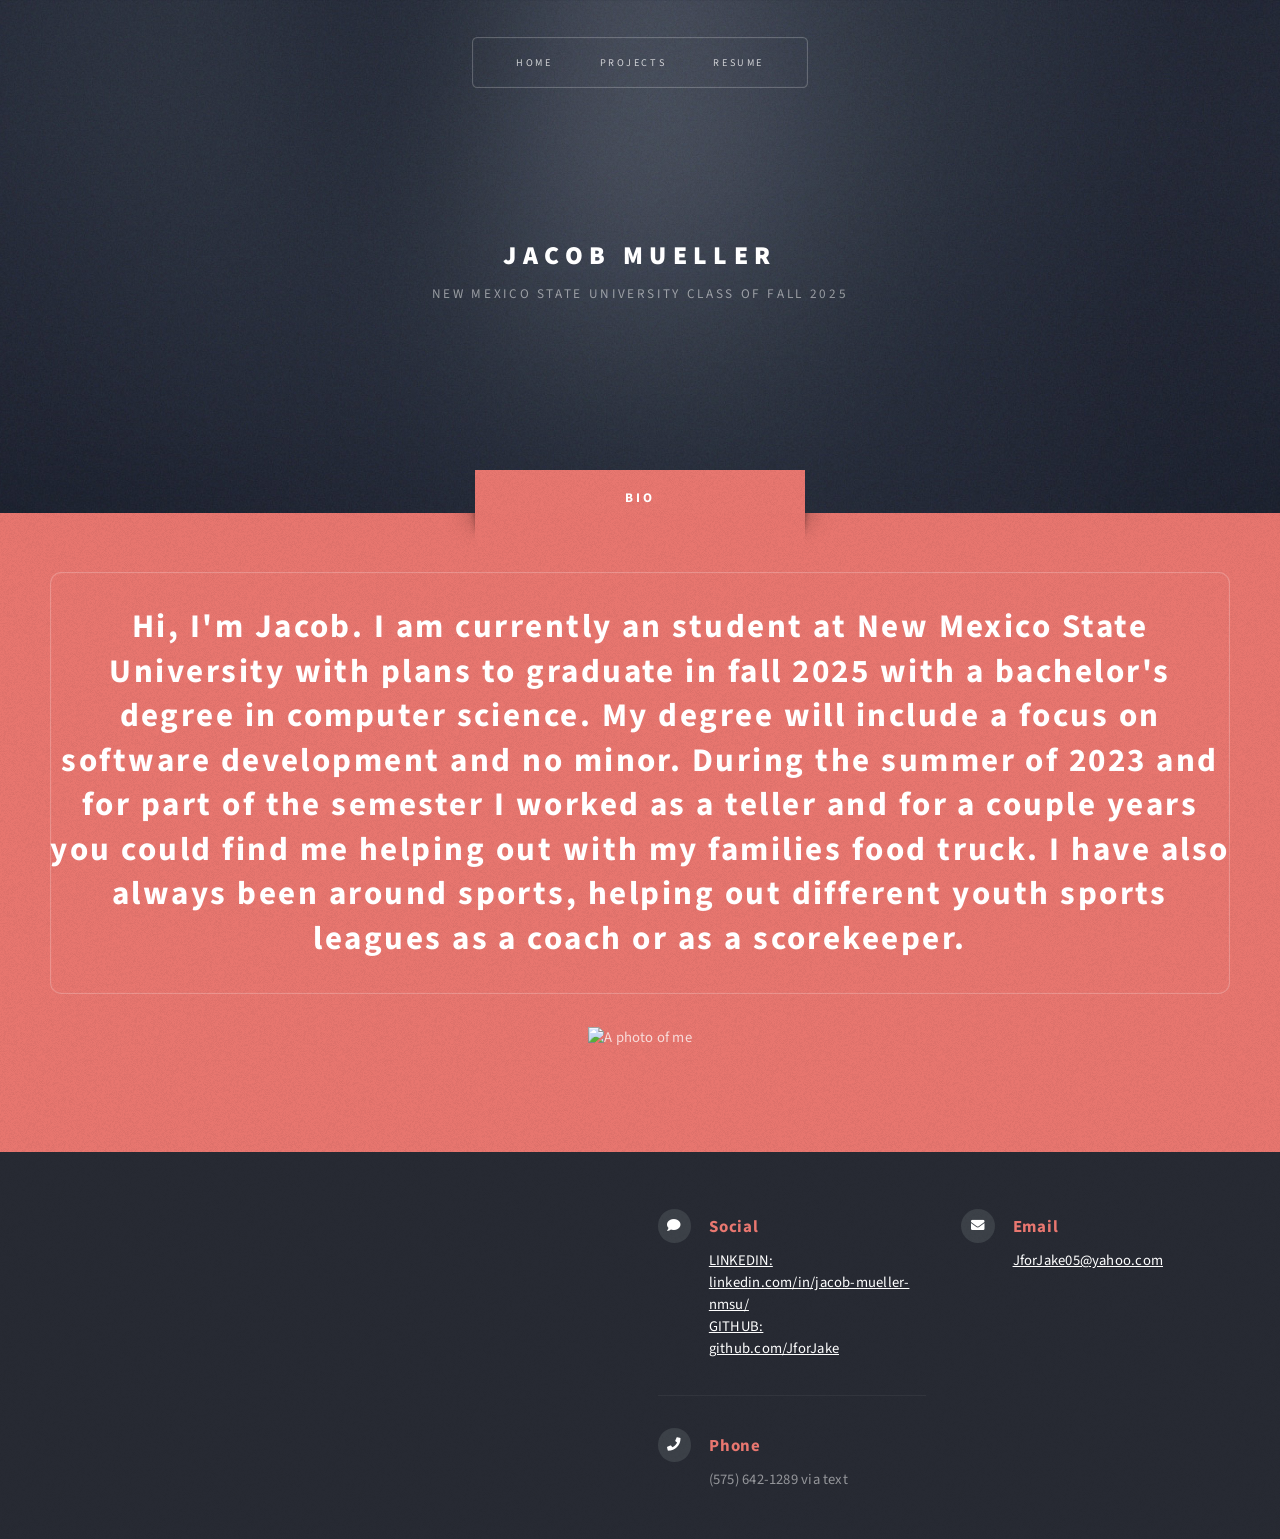
==== Home.html @ fe7b26f2 "Add files via upload" ====
<!DOCTYPE HTML>
<!--
	Escape Velocity by HTML5 UP
	html5up.net | @ajlkn
	Free for personal and commercial use under the CCA 3.0 license (html5up.net/license)
-->
<html>
	<head>
		<title>Jacob Mueller</title>
		<meta charset="utf-8" />
		<meta name="viewport" content="width=device-width, initial-scale=1, user-scalable=no" />
		<link rel="stylesheet" href="assets/css/main.css" />
	</head>
	<body class="homepage is-preload">
		<div id="page-wrapper">

			<!-- Header -->
				<section id="header" class="wrapper">

					<!-- Logo -->
						<div id="logo">
							<h1><a href="Home.html">Jacob Mueller</a></h1>
							<p>New Mexico State University Class of Fall 2025</p>
						</div>

					<!-- Nav -->
						<nav id="nav">
							<ul>
								<li class="current"><a href="Home.html">Home</a></li>
								<li><a href="projects.html">Projects</a></li>
								<li><a href="resume.html">Resume</a></li>
							</ul>
						</nav>

				</section>

			<!-- Main -->
				<section id="intro" class="wrapper style1">
					<div class="title">Bio</div>
					<div class="container">
						<p class="style2">
							Hi, I'm Jacob. I am currently an student at New Mexico State University with plans to graduate in fall 2025 with a bachelor's degree in computer science.
							My degree will include a focus on software development and no minor. During the summer of 2023 and for part of the semester I worked as a teller and for a
							couple years you could find me helping out with my families food truck. I have also always been around sports, helping out different youth sports leagues as
							a coach or as a scorekeeper.
						</p>
					</div>
					
					<!-- Image -->
					<div 
							<a href="#">
								<img src="images/selfie.jpg" width="300" height="400" alt="A photo of me" />
							</a>
						</div>
					</section>

			<!-- Footer -->
				<section id="footer" class="wrapper">
					<div class="container">
						<div class="row aln-left">
							<div class="col-6 col-12-medium">

							</div>
							<div class="col-6 col-12-medium">

								<!-- Contact -->
									<section class="feature-list small">
										<div class="row aln-left">
											<div class="col-6 col-12-small">
												<section>
													<h3 class="icon solid fa-comment">Social</h3>
													<p>
														<a>LINKEDIN:</a><br />
														<a href="https://www.linkedin.com/in/jacob-mueller-nmsu/">linkedin.com/in/jacob-mueller-nmsu/</a><br />
														<a>GITHUB:</a><br />
														<a href="https://github.com/JforJake">github.com/JforJake</a>
													</p>
												</section>
											</div>
											<div class="col-6 col-12-small">
												<section>
													<h3 class="icon solid fa-envelope">Email</h3>
													<p>
														<a href="#">JforJake05@yahoo.com</a>
													</p>
												</section>
											</div>
											<div class="col-6 col-12-small">
												<section>
													<h3 class="icon solid fa-phone">Phone</h3>
													<p>
														(575) 642-1289 via text
													</p>
												</section>
											</div>
										</div>
									</section>

							</div>
						</div>

					</div>
				</section>

		</div>

		<!-- Scripts -->
			<script src="assets/js/jquery.min.js"></script>
			<script src="assets/js/jquery.dropotron.min.js"></script>
			<script src="assets/js/browser.min.js"></script>
			<script src="assets/js/breakpoints.min.js"></script>
			<script src="assets/js/util.js"></script>
			<script src="assets/js/main.js"></script>

	</body>
</html>
---- assets/css/main.css ----
@import url("fontawesome-all.min.css");
@import url("https://fonts.googleapis.com/css?family=Source+Sans+Pro:400,400italic,700,900");

/*
	Escape Velocity by HTML5 UP
	html5up.net | @ajlkn
	Free for personal and commercial use under the CCA 3.0 license (html5up.net/license)
*/

html, body, div, span, applet, object,
iframe, h1, h2, h3, h4, h5, h6, p, blockquote,
pre, a, abbr, acronym, address, big, cite,
code, del, dfn, em, img, ins, kbd, q, s, samp,
small, strike, strong, sub, sup, tt, var, b,
u, i, center, dl, dt, dd, ol, ul, li, fieldset,
form, label, legend, table, caption, tbody,
tfoot, thead, tr, th, td, article, aside,
canvas, details, embed, figure, figcaption,
footer, header, hgroup, menu, nav, output, ruby,
section, summary, time, mark, audio, video {
	margin: 0;
	padding: 0;
	border: 0;
	font-size: 100%;
	font: inherit;
	vertical-align: baseline;}

article, aside, details, figcaption, figure,
footer, header, hgroup, menu, nav, section {
	display: block;}

body {
	line-height: 1;
}

ol, ul {
	list-style: none;
}

blockquote, q {
	quotes: none;
}

	blockquote:before, blockquote:after, q:before, q:after {
		content: '';
		content: none;
	}

table {
	border-collapse: collapse;
	border-spacing: 0;
}

body {
	-webkit-text-size-adjust: none;
}

mark {
	background-color: transparent;
	color: inherit;
}

input::-moz-focus-inner {
	border: 0;
	padding: 0;
}

input, select, textarea {
	-moz-appearance: none;
	-webkit-appearance: none;
	-ms-appearance: none;
	appearance: none;
}

/* Basic */

	@-ms-viewport {
		width: device-width;
	}

	html {
		box-sizing: border-box;
	}

	*, *:before, *:after {
		box-sizing: inherit;
	}

	body.is-preload *, body.is-preload *:before, body.is-preload *:after {
		-moz-animation: none !important;
		-webkit-animation: none !important;
		-ms-animation: none !important;
		animation: none !important;
		-moz-transition: none !important;
		-webkit-transition: none !important;
		-ms-transition: none !important;
		transition: none !important;
	}

	body, input, textarea, select {
		font-family: 'Source Sans Pro', sans-serif;
		font-weight: 400;
		color: #919499;
		font-size: 14pt;
		line-height: 1.75em;
		letter-spacing: 0.025em;
	}

	h1, h2, h3, h4, h5, h6 {
		font-weight: 700;
		color: #484d55;
	}

		h1 a, h2 a, h3 a, h4 a, h5 a, h6 a {
			color: inherit;
			text-decoration: none;
		}

	a {
		-moz-transition: color .25s ease-in-out;
		-webkit-transition: color .25s ease-in-out;
		-ms-transition: color .25s ease-in-out;
		transition: color .25s ease-in-out;
		text-decoration: underline;
		color: #717479;
	}

		a:hover {
			text-decoration: none;
		}

	strong, b {
		font-weight: 700;
		color: #484d55;
	}

	blockquote {
		border-left: solid 0.5em #ddd;
		padding: 1em 0 1em 2em;
		font-style: italic;
	}

	em, i {
		font-style: italic;
	}

	hr {
		border: 0;
		border-top: solid 1px #ddd;
		margin: 2em 0 2em 0;
	}

	sub {
		position: relative;
		top: 0.5em;
		font-size: 0.8em;
	}

	sup {
		position: relative;
		top: -0.5em;
		font-size: 0.8em;
	}

	.nobr {
		white-space: nowrap;
	}

	br.clear {
		clear: both;
	}

	p, ul, ol, dl, table, blockquote, form {
		margin-bottom: 2em;
	}

/* Container */

	.container {
		margin: 0 auto;
		max-width: 100%;
		width: 68em;
	}

		@media screen and (max-width: 1680px) {

			.container {
				width: 70em;
			}

		}

		@media screen and (max-width: 1280px) {

			.container {
				width: calc(100% - 100px);
			}

		}

		@media screen and (max-width: 980px) {

			.container {
				width: calc(100% - 100px);
			}

		}

		@media screen and (max-width: 736px) {

			.container {
				width: calc(100% - 40px);
			}

		}

/* Row */

	.row {
		display: flex;
		flex-wrap: wrap;
		box-sizing: border-box;
		align-items: stretch;
	}

		.row > * {
			box-sizing: border-box;
		}

		.row.gtr-uniform > * > :last-child {
			margin-bottom: 0;
		}

		.row.aln-left {
			justify-content: flex-start;
		}

		.row.aln-center {
			justify-content: center;
		}

		.row.aln-right {
			justify-content: flex-end;
		}

		.row.aln-top {
			align-items: flex-start;
		}

		.row.aln-middle {
			align-items: center;
		}

		.row.aln-bottom {
			align-items: flex-end;
		}

		.row > .imp {
			order: -1;
		}

		.row > .col-1 {
			width: 8.33333%;
		}

		.row > .off-1 {
			margin-left: 8.33333%;
		}

		.row > .col-2 {
			width: 16.66667%;
		}

		.row > .off-2 {
			margin-left: 16.66667%;
		}

		.row > .col-3 {
			width: 25%;
		}

		.row > .off-3 {
			margin-left: 25%;
		}

		.row > .col-4 {
			width: 33.33333%;
		}

		.row > .off-4 {
			margin-left: 33.33333%;
		}

		.row > .col-5 {
			width: 41.66667%;
		}

		.row > .off-5 {
			margin-left: 41.66667%;
		}

		.row > .col-6 {
			width: 50%;
		}

		.row > .off-6 {
			margin-left: 50%;
		}

		.row > .col-7 {
			width: 58.33333%;
		}

		.row > .off-7 {
			margin-left: 58.33333%;
		}

		.row > .col-8 {
			width: 66.66667%;
		}

		.row > .off-8 {
			margin-left: 66.66667%;
		}

		.row > .col-9 {
			width: 75%;
		}

		.row > .off-9 {
			margin-left: 75%;
		}

		.row > .col-10 {
			width: 83.33333%;
		}

		.row > .off-10 {
			margin-left: 83.33333%;
		}

		.row > .col-11 {
			width: 91.66667%;
		}

		.row > .off-11 {
			margin-left: 91.66667%;
		}

		.row > .col-12 {
			width: 100%;
		}

		.row > .off-12 {
			margin-left: 100%;
		}

		.row.gtr-0 {
			margin-top: 0px;
			margin-left: 0px;
		}

			.row.gtr-0 > * {
				padding: 0px 0 0 0px;
			}

			.row.gtr-0.gtr-uniform {
				margin-top: 0px;
			}

				.row.gtr-0.gtr-uniform > * {
					padding-top: 0px;
				}

		.row.gtr-25 {
			margin-top: -12.5px;
			margin-left: -12.5px;
		}

			.row.gtr-25 > * {
				padding: 12.5px 0 0 12.5px;
			}

			.row.gtr-25.gtr-uniform {
				margin-top: -12.5px;
			}

				.row.gtr-25.gtr-uniform > * {
					padding-top: 12.5px;
				}

		.row.gtr-50 {
			margin-top: -25px;
			margin-left: -25px;
		}

			.row.gtr-50 > * {
				padding: 25px 0 0 25px;
			}

			.row.gtr-50.gtr-uniform {
				margin-top: -25px;
			}

				.row.gtr-50.gtr-uniform > * {
					padding-top: 25px;
				}

		.row {
			margin-top: -50px;
			margin-left: -50px;
		}

			.row > * {
				padding: 50px 0 0 50px;
			}

			.row.gtr-uniform {
				margin-top: -50px;
			}

				.row.gtr-uniform > * {
					padding-top: 50px;
				}

		.row.gtr-150 {
			margin-top: -75px;
			margin-left: -75px;
		}

			.row.gtr-150 > * {
				padding: 75px 0 0 75px;
			}

			.row.gtr-150.gtr-uniform {
				margin-top: -75px;
			}

				.row.gtr-150.gtr-uniform > * {
					padding-top: 75px;
				}

		.row.gtr-200 {
			margin-top: -100px;
			margin-left: -100px;
		}

			.row.gtr-200 > * {
				padding: 100px 0 0 100px;
			}

			.row.gtr-200.gtr-uniform {
				margin-top: -100px;
			}

				.row.gtr-200.gtr-uniform > * {
					padding-top: 100px;
				}

		@media screen and (max-width: 1680px) {

			.row {
				display: flex;
				flex-wrap: wrap;
				box-sizing: border-box;
				align-items: stretch;
			}

				.row > * {
					box-sizing: border-box;
				}

				.row.gtr-uniform > * > :last-child {
					margin-bottom: 0;
				}

				.row.aln-left {
					justify-content: flex-start;
				}

				.row.aln-center {
					justify-content: center;
				}

				.row.aln-right {
					justify-content: flex-end;
				}

				.row.aln-top {
					align-items: flex-start;
				}

				.row.aln-middle {
					align-items: center;
				}

				.row.aln-bottom {
					align-items: flex-end;
				}

				.row > .imp-xlarge {
					order: -1;
				}

				.row > .col-1-xlarge {
					width: 8.33333%;
				}

				.row > .off-1-xlarge {
					margin-left: 8.33333%;
				}

				.row > .col-2-xlarge {
					width: 16.66667%;
				}

				.row > .off-2-xlarge {
					margin-left: 16.66667%;
				}

				.row > .col-3-xlarge {
					width: 25%;
				}

				.row > .off-3-xlarge {
					margin-left: 25%;
				}

				.row > .col-4-xlarge {
					width: 33.33333%;
				}

				.row > .off-4-xlarge {
					margin-left: 33.33333%;
				}

				.row > .col-5-xlarge {
					width: 41.66667%;
				}

				.row > .off-5-xlarge {
					margin-left: 41.66667%;
				}

				.row > .col-6-xlarge {
					width: 50%;
				}

				.row > .off-6-xlarge {
					margin-left: 50%;
				}

				.row > .col-7-xlarge {
					width: 58.33333%;
				}

				.row > .off-7-xlarge {
					margin-left: 58.33333%;
				}

				.row > .col-8-xlarge {
					width: 66.66667%;
				}

				.row > .off-8-xlarge {
					margin-left: 66.66667%;
				}

				.row > .col-9-xlarge {
					width: 75%;
				}

				.row > .off-9-xlarge {
					margin-left: 75%;
				}

				.row > .col-10-xlarge {
					width: 83.33333%;
				}

				.row > .off-10-xlarge {
					margin-left: 83.33333%;
				}

				.row > .col-11-xlarge {
					width: 91.66667%;
				}

				.row > .off-11-xlarge {
					margin-left: 91.66667%;
				}

				.row > .col-12-xlarge {
					width: 100%;
				}

				.row > .off-12-xlarge {
					margin-left: 100%;
				}

				.row.gtr-0 {
					margin-top: 0px;
					margin-left: 0px;
				}

					.row.gtr-0 > * {
						padding: 0px 0 0 0px;
					}

					.row.gtr-0.gtr-uniform {
						margin-top: 0px;
					}

						.row.gtr-0.gtr-uniform > * {
							padding-top: 0px;
						}

				.row.gtr-25 {
					margin-top: -12.5px;
					margin-left: -12.5px;
				}

					.row.gtr-25 > * {
						padding: 12.5px 0 0 12.5px;
					}

					.row.gtr-25.gtr-uniform {
						margin-top: -12.5px;
					}

						.row.gtr-25.gtr-uniform > * {
							padding-top: 12.5px;
						}

				.row.gtr-50 {
					margin-top: -25px;
					margin-left: -25px;
				}

					.row.gtr-50 > * {
						padding: 25px 0 0 25px;
					}

					.row.gtr-50.gtr-uniform {
						margin-top: -25px;
					}

						.row.gtr-50.gtr-uniform > * {
							padding-top: 25px;
						}

				.row {
					margin-top: -50px;
					margin-left: -50px;
				}

					.row > * {
						padding: 50px 0 0 50px;
					}

					.row.gtr-uniform {
						margin-top: -50px;
					}

						.row.gtr-uniform > * {
							padding-top: 50px;
						}

				.row.gtr-150 {
					margin-top: -75px;
					margin-left: -75px;
				}

					.row.gtr-150 > * {
						padding: 75px 0 0 75px;
					}

					.row.gtr-150.gtr-uniform {
						margin-top: -75px;
					}

						.row.gtr-150.gtr-uniform > * {
							padding-top: 75px;
						}

				.row.gtr-200 {
					margin-top: -100px;
					margin-left: -100px;
				}

					.row.gtr-200 > * {
						padding: 100px 0 0 100px;
					}

					.row.gtr-200.gtr-uniform {
						margin-top: -100px;
					}

						.row.gtr-200.gtr-uniform > * {
							padding-top: 100px;
						}

		}

		@media screen and (max-width: 1280px) {

			.row {
				display: flex;
				flex-wrap: wrap;
				box-sizing: border-box;
				align-items: stretch;
			}

				.row > * {
					box-sizing: border-box;
				}

				.row.gtr-uniform > * > :last-child {
					margin-bottom: 0;
				}

				.row.aln-left {
					justify-content: flex-start;
				}

				.row.aln-center {
					justify-content: center;
				}

				.row.aln-right {
					justify-content: flex-end;
				}

				.row.aln-top {
					align-items: flex-start;
				}

				.row.aln-middle {
					align-items: center;
				}

				.row.aln-bottom {
					align-items: flex-end;
				}

				.row > .imp-large {
					order: -1;
				}

				.row > .col-1-large {
					width: 8.33333%;
				}

				.row > .off-1-large {
					margin-left: 8.33333%;
				}

				.row > .col-2-large {
					width: 16.66667%;
				}

				.row > .off-2-large {
					margin-left: 16.66667%;
				}

				.row > .col-3-large {
					width: 25%;
				}

				.row > .off-3-large {
					margin-left: 25%;
				}

				.row > .col-4-large {
					width: 33.33333%;
				}

				.row > .off-4-large {
					margin-left: 33.33333%;
				}

				.row > .col-5-large {
					width: 41.66667%;
				}

				.row > .off-5-large {
					margin-left: 41.66667%;
				}

				.row > .col-6-large {
					width: 50%;
				}

				.row > .off-6-large {
					margin-left: 50%;
				}

				.row > .col-7-large {
					width: 58.33333%;
				}

				.row > .off-7-large {
					margin-left: 58.33333%;
				}

				.row > .col-8-large {
					width: 66.66667%;
				}

				.row > .off-8-large {
					margin-left: 66.66667%;
				}

				.row > .col-9-large {
					width: 75%;
				}

				.row > .off-9-large {
					margin-left: 75%;
				}

				.row > .col-10-large {
					width: 83.33333%;
				}

				.row > .off-10-large {
					margin-left: 83.33333%;
				}

				.row > .col-11-large {
					width: 91.66667%;
				}

				.row > .off-11-large {
					margin-left: 91.66667%;
				}

				.row > .col-12-large {
					width: 100%;
				}

				.row > .off-12-large {
					margin-left: 100%;
				}

				.row.gtr-0 {
					margin-top: 0px;
					margin-left: 0px;
				}

					.row.gtr-0 > * {
						padding: 0px 0 0 0px;
					}

					.row.gtr-0.gtr-uniform {
						margin-top: 0px;
					}

						.row.gtr-0.gtr-uniform > * {
							padding-top: 0px;
						}

				.row.gtr-25 {
					margin-top: -8.75px;
					margin-left: -8.75px;
				}

					.row.gtr-25 > * {
						padding: 8.75px 0 0 8.75px;
					}

					.row.gtr-25.gtr-uniform {
						margin-top: -8.75px;
					}

						.row.gtr-25.gtr-uniform > * {
							padding-top: 8.75px;
						}

				.row.gtr-50 {
					margin-top: -17.5px;
					margin-left: -17.5px;
				}

					.row.gtr-50 > * {
						padding: 17.5px 0 0 17.5px;
					}

					.row.gtr-50.gtr-uniform {
						margin-top: -17.5px;
					}

						.row.gtr-50.gtr-uniform > * {
							padding-top: 17.5px;
						}

				.row {
					margin-top: -35px;
					margin-left: -35px;
				}

					.row > * {
						padding: 35px 0 0 35px;
					}

					.row.gtr-uniform {
						margin-top: -35px;
					}

						.row.gtr-uniform > * {
							padding-top: 35px;
						}

				.row.gtr-150 {
					margin-top: -52.5px;
					margin-left: -52.5px;
				}

					.row.gtr-150 > * {
						padding: 52.5px 0 0 52.5px;
					}

					.row.gtr-150.gtr-uniform {
						margin-top: -52.5px;
					}

						.row.gtr-150.gtr-uniform > * {
							padding-top: 52.5px;
						}

				.row.gtr-200 {
					margin-top: -70px;
					margin-left: -70px;
				}

					.row.gtr-200 > * {
						padding: 70px 0 0 70px;
					}

					.row.gtr-200.gtr-uniform {
						margin-top: -70px;
					}

						.row.gtr-200.gtr-uniform > * {
							padding-top: 70px;
						}

		}

		@media screen and (max-width: 980px) {

			.row {
				display: flex;
				flex-wrap: wrap;
				box-sizing: border-box;
				align-items: stretch;
			}

				.row > * {
					box-sizing: border-box;
				}

				.row.gtr-uniform > * > :last-child {
					margin-bottom: 0;
				}

				.row.aln-left {
					justify-content: flex-start;
				}

				.row.aln-center {
					justify-content: center;
				}

				.row.aln-right {
					justify-content: flex-end;
				}

				.row.aln-top {
					align-items: flex-start;
				}

				.row.aln-middle {
					align-items: center;
				}

				.row.aln-bottom {
					align-items: flex-end;
				}

				.row > .imp-medium {
					order: -1;
				}

				.row > .col-1-medium {
					width: 8.33333%;
				}

				.row > .off-1-medium {
					margin-left: 8.33333%;
				}

				.row > .col-2-medium {
					width: 16.66667%;
				}

				.row > .off-2-medium {
					margin-left: 16.66667%;
				}

				.row > .col-3-medium {
					width: 25%;
				}

				.row > .off-3-medium {
					margin-left: 25%;
				}

				.row > .col-4-medium {
					width: 33.33333%;
				}

				.row > .off-4-medium {
					margin-left: 33.33333%;
				}

				.row > .col-5-medium {
					width: 41.66667%;
				}

				.row > .off-5-medium {
					margin-left: 41.66667%;
				}

				.row > .col-6-medium {
					width: 50%;
				}

				.row > .off-6-medium {
					margin-left: 50%;
				}

				.row > .col-7-medium {
					width: 58.33333%;
				}

				.row > .off-7-medium {
					margin-left: 58.33333%;
				}

				.row > .col-8-medium {
					width: 66.66667%;
				}

				.row > .off-8-medium {
					margin-left: 66.66667%;
				}

				.row > .col-9-medium {
					width: 75%;
				}

				.row > .off-9-medium {
					margin-left: 75%;
				}

				.row > .col-10-medium {
					width: 83.33333%;
				}

				.row > .off-10-medium {
					margin-left: 83.33333%;
				}

				.row > .col-11-medium {
					width: 91.66667%;
				}

				.row > .off-11-medium {
					margin-left: 91.66667%;
				}

				.row > .col-12-medium {
					width: 100%;
				}

				.row > .off-12-medium {
					margin-left: 100%;
				}

				.row.gtr-0 {
					margin-top: 0px;
					margin-left: 0px;
				}

					.row.gtr-0 > * {
						padding: 0px 0 0 0px;
					}

					.row.gtr-0.gtr-uniform {
						margin-top: 0px;
					}

						.row.gtr-0.gtr-uniform > * {
							padding-top: 0px;
						}

				.row.gtr-25 {
					margin-top: -12.5px;
					margin-left: -12.5px;
				}

					.row.gtr-25 > * {
						padding: 12.5px 0 0 12.5px;
					}

					.row.gtr-25.gtr-uniform {
						margin-top: -12.5px;
					}

						.row.gtr-25.gtr-uniform > * {
							padding-top: 12.5px;
						}

				.row.gtr-50 {
					margin-top: -25px;
					margin-left: -25px;
				}

					.row.gtr-50 > * {
						padding: 25px 0 0 25px;
					}

					.row.gtr-50.gtr-uniform {
						margin-top: -25px;
					}

						.row.gtr-50.gtr-uniform > * {
							padding-top: 25px;
						}

				.row {
					margin-top: -50px;
					margin-left: -50px;
				}

					.row > * {
						padding: 50px 0 0 50px;
					}

					.row.gtr-uniform {
						margin-top: -50px;
					}

						.row.gtr-uniform > * {
							padding-top: 50px;
						}

				.row.gtr-150 {
					margin-top: -75px;
					margin-left: -75px;
				}

					.row.gtr-150 > * {
						padding: 75px 0 0 75px;
					}

					.row.gtr-150.gtr-uniform {
						margin-top: -75px;
					}

						.row.gtr-150.gtr-uniform > * {
							padding-top: 75px;
						}

				.row.gtr-200 {
					margin-top: -100px;
					margin-left: -100px;
				}

					.row.gtr-200 > * {
						padding: 100px 0 0 100px;
					}

					.row.gtr-200.gtr-uniform {
						margin-top: -100px;
					}

						.row.gtr-200.gtr-uniform > * {
							padding-top: 100px;
						}

		}

		@media screen and (max-width: 736px) {

			.row {
				display: flex;
				flex-wrap: wrap;
				box-sizing: border-box;
				align-items: stretch;
			}

				.row > * {
					box-sizing: border-box;
				}

				.row.gtr-uniform > * > :last-child {
					margin-bottom: 0;
				}

				.row.aln-left {
					justify-content: flex-start;
				}

				.row.aln-center {
					justify-content: center;
				}

				.row.aln-right {
					justify-content: flex-end;
				}

				.row.aln-top {
					align-items: flex-start;
				}

				.row.aln-middle {
					align-items: center;
				}

				.row.aln-bottom {
					align-items: flex-end;
				}

				.row > .imp-small {
					order: -1;
				}

				.row > .col-1-small {
					width: 8.33333%;
				}

				.row > .off-1-small {
					margin-left: 8.33333%;
				}

				.row > .col-2-small {
					width: 16.66667%;
				}

				.row > .off-2-small {
					margin-left: 16.66667%;
				}

				.row > .col-3-small {
					width: 25%;
				}

				.row > .off-3-small {
					margin-left: 25%;
				}

				.row > .col-4-small {
					width: 33.33333%;
				}

				.row > .off-4-small {
					margin-left: 33.33333%;
				}

				.row > .col-5-small {
					width: 41.66667%;
				}

				.row > .off-5-small {
					margin-left: 41.66667%;
				}

				.row > .col-6-small {
					width: 50%;
				}

				.row > .off-6-small {
					margin-left: 50%;
				}

				.row > .col-7-small {
					width: 58.33333%;
				}

				.row > .off-7-small {
					margin-left: 58.33333%;
				}

				.row > .col-8-small {
					width: 66.66667%;
				}

				.row > .off-8-small {
					margin-left: 66.66667%;
				}

				.row > .col-9-small {
					width: 75%;
				}

				.row > .off-9-small {
					margin-left: 75%;
				}

				.row > .col-10-small {
					width: 83.33333%;
				}

				.row > .off-10-small {
					margin-left: 83.33333%;
				}

				.row > .col-11-small {
					width: 91.66667%;
				}

				.row > .off-11-small {
					margin-left: 91.66667%;
				}

				.row > .col-12-small {
					width: 100%;
				}

				.row > .off-12-small {
					margin-left: 100%;
				}

				.row.gtr-0 {
					margin-top: 0px;
					margin-left: 0px;
				}

					.row.gtr-0 > * {
						padding: 0px 0 0 0px;
					}

					.row.gtr-0.gtr-uniform {
						margin-top: 0px;
					}

						.row.gtr-0.gtr-uniform > * {
							padding-top: 0px;
						}

				.row.gtr-25 {
					margin-top: -7.5px;
					margin-left: -7.5px;
				}

					.row.gtr-25 > * {
						padding: 7.5px 0 0 7.5px;
					}

					.row.gtr-25.gtr-uniform {
						margin-top: -7.5px;
					}

						.row.gtr-25.gtr-uniform > * {
							padding-top: 7.5px;
						}

				.row.gtr-50 {
					margin-top: -15px;
					margin-left: -15px;
				}

					.row.gtr-50 > * {
						padding: 15px 0 0 15px;
					}

					.row.gtr-50.gtr-uniform {
						margin-top: -15px;
					}

						.row.gtr-50.gtr-uniform > * {
							padding-top: 15px;
						}

				.row {
					margin-top: -30px;
					margin-left: -30px;
				}

					.row > * {
						padding: 30px 0 0 30px;
					}

					.row.gtr-uniform {
						margin-top: -30px;
					}

						.row.gtr-uniform > * {
							padding-top: 30px;
						}

				.row.gtr-150 {
					margin-top: -45px;
					margin-left: -45px;
				}

					.row.gtr-150 > * {
						padding: 45px 0 0 45px;
					}

					.row.gtr-150.gtr-uniform {
						margin-top: -45px;
					}

						.row.gtr-150.gtr-uniform > * {
							padding-top: 45px;
						}

				.row.gtr-200 {
					margin-top: -60px;
					margin-left: -60px;
				}

					.row.gtr-200 > * {
						padding: 60px 0 0 60px;
					}

					.row.gtr-200.gtr-uniform {
						margin-top: -60px;
					}

						.row.gtr-200.gtr-uniform > * {
							padding-top: 60px;
						}

		}

/* Section/Article */

	section,
	article {
		margin: 0 0 4em 0;
	}

	section > :last-child,
	article > :last-child,
	section:last-child,
	article:last-child {
		margin-bottom: 0;
	}

	header.style1 {
		text-align: center;
		padding: 3em 0 3em 0;
	}

		header.style1 h2 {
			font-weight: 700;
			font-size: 2em;
			letter-spacing: 0.075em;
			line-height: 1.5em;
		}

		header.style1 p {
			color: #b1b4b9;
			display: block;
			margin: 1.15em 0 0 0;
			font-size: 1.3em;
			letter-spacing: 0.075em;
			line-height: 1.5em;
		}

/* Table */

	table {
		width: 100%;
	}

		table.default {
			width: 100%;
		}

			table.default tbody tr:nth-child(2n+2) {
				background: #f4f4f4;
			}

			table.default td {
				padding: 0.5em 1em 0.5em 1em;
			}

			table.default th {
				text-align: left;
				font-weight: 400;
				padding: 0.5em 1em 0.5em 1em;
			}

			table.default thead {
				background: #484d55;
				color: #fff;
			}

			table.default tfoot {
				background: #eee;
			}

/* Form */

	form label {
		display: block;
		font-weight: 700;
		color: #484d55;
		margin: 0.25em 0 0.5em 0;
	}

	form input[type="text"],
	form input[type="email"],
	form input[type="password"],
	form select,
	form textarea {
		-moz-transition: all .25s ease-in-out;
		-webkit-transition: all .25s ease-in-out;
		-ms-transition: all .25s ease-in-out;
		transition: all .25s ease-in-out;
		-webkit-appearance: none;
		display: block;
		border: 0;
		background: #eee;
		box-shadow: inset 0px 0px 1px 0px #a0a1a7;
		border-radius: 0.35em;
		width: 100%;
		padding: 0.75em 1em 0.75em 1em;
	}

		form input[type="text"]:focus,
		form input[type="email"]:focus,
		form input[type="password"]:focus,
		form select:focus,
		form textarea:focus {
			background: #f8f8f8;
		}

	form input[type="text"],
	form input[type="email"]
	input[type="password"] {
		line-height: 1em;
	}

	form select {
		line-height: 1em;
	}

	form textarea {
		min-height: 8em;
	}

	form ul.actions {
		margin-top: 0;
	}

	form ::-webkit-input-placeholder {
		color: #555 !important;
		font-style: italic;
		line-height: 1.35em;
	}

	form :-moz-placeholder {
		color: #555 !important;
		font-style: italic;
	}

	form ::-moz-placeholder {
		color: #555 !important;
		font-style: italic;
	}

	form :-ms-input-placeholder {
		color: #555 !important;
		font-style: italic;
	}

	form ::-moz-focus-inner {
		border: 0;
	}

/* Image */

	.image {
		display: inline-block;
	}

		.image img {
			display: block;
			width: 100%;
		}

		.image.fit {
			display: block;
			width: 100%;
		}

		.image.left {
			float: left;
			margin: 0 2em 2em 0;
		}

		.image.centered {
			display: block;
			margin: 0 0 2em 0;
		}

			.image.centered img {
				margin: 0 auto;
				width: auto;
			}

		.image.featured {
			display: block;
			width: 100%;
			margin: 0 0 2em 0;
		}

/* Button */

	input[type="button"],
	input[type="submit"],
	input[type="reset"],
	button,
	.button {
		-moz-transition: all .25s ease-in-out;
		-webkit-transition: all .25s ease-in-out;
		-ms-transition: all .25s ease-in-out;
		transition: all .25s ease-in-out;
		display: inline-block;
		background: #444;
		text-align: center;
		text-transform: uppercase;
		font-weight: 700;
		letter-spacing: 0.25em;
		text-decoration: none;
		border-radius: 0.35em;
		border: 0;
		outline: 0;
		cursor: pointer;
		padding: 0 2.25em 0 2.25em;
		font-size: 0.9em;
		min-width: 12em;
		height: 4em;
		line-height: 4em;
	}

		input[type="button"]:hover,
		input[type="submit"]:hover,
		input[type="reset"]:hover,
		button:hover,
		.button:hover {
			background-color: #f98780;
		}

		input[type="button"].large,
		input[type="submit"].large,
		input[type="reset"].large,
		button.large,
		.button.large {
			font-size: 1em;
			min-width: 14em;
		}

		input[type="button"].style1,
		input[type="submit"].style1,
		input[type="reset"].style1,
		button.style1,
		.button.style1 {
			background: #e97770 url("images/overlay.png");
			color: #fff;
		}

			input[type="button"].style1:hover,
			input[type="submit"].style1:hover,
			input[type="reset"].style1:hover,
			button.style1:hover,
			.button.style1:hover {
				background-color: #f98780;
			}

			input[type="button"].style1:active,
			input[type="submit"].style1:active,
			input[type="reset"].style1:active,
			button.style1:active,
			.button.style1:active {
				background-color: #d96760;
			}

		input[type="button"].style2,
		input[type="submit"].style2,
		input[type="reset"].style2,
		button.style2,
		.button.style2 {
			background: none;
			color: #606167;
			box-shadow: inset 0px 0px 2px 0px #a0a1a7;
		}

			input[type="button"].style2:hover,
			input[type="submit"].style2:hover,
			input[type="reset"].style2:hover,
			button.style2:hover,
			.button.style2:hover {
				box-shadow: inset 0px 0px 2px 0px #606167;
			}

			input[type="button"].style2:active,
			input[type="submit"].style2:active,
			input[type="reset"].style2:active,
			button.style2:active,
			.button.style2:active {
				box-shadow: inset 0px 0px 2px 0px #202127;
			}

		input[type="button"].style3,
		input[type="submit"].style3,
		input[type="reset"].style3,
		button.style3,
		.button.style3 {
			background: #2f333b url("images/overlay.png");
			color: #fff;
		}

			input[type="button"].style3:hover,
			input[type="submit"].style3:hover,
			input[type="reset"].style3:hover,
			button.style3:hover,
			.button.style3:hover {
				background-color: #3f434b;
			}

			input[type="button"].style3:active,
			input[type="submit"].style3:active,
			input[type="reset"].style3:active,
			button.style3:active,
			.button.style3:active {
				background-color: #1f232b;
			}

/* List */

	ul {
		list-style: disc;
		padding-left: 1em;
	}

		ul li {
			padding-left: 0.5em;
		}

		ul.style2 {
			list-style: none;
			padding-left: 0;
		}

			ul.style2 li {
				border-top: solid 1px #eee;
				padding: 1.5em 0 0 0;
				margin: 1.5em 0 0 0;
			}

				ul.style2 li:first-child {
					border-top: 0;
					padding-top: 0;
					margin-top: 0;
				}

		ul.style3 {
			list-style: none;
			padding-left: 0;
		}

			ul.style3 li {
				border-top: solid 1px #eee;
				padding: 0.5em 0 0 0;
				margin: 0.5em 0 0 0;
			}

				ul.style3 li:first-child {
					border-top: 0;
					padding-top: 0;
					margin-top: 0;
				}

	ol {
		list-style: decimal;
		padding-left: 1.25em;
	}

		ol li {
			padding-left: 0.25em;
		}

/* Actions */

	ul.actions {
		list-style: none;
		padding-left: 0;
		margin: 3em 0 0 0;
	}

		ul.actions li {
			display: inline-block;
			margin: 0 0.75em 0 0.75em;
			padding-left: 0;
		}

			ul.actions li:first-child {
				margin-left: 0;
			}

			ul.actions li:last-child {
				margin-right: 0;
			}

		ul.actions.special {
			text-align: center;
		}

/* Feature List */

	.feature-list {
		max-width: 58em;
		margin-left: auto;
		margin-right: auto;
		position: relative;
		top: 0.75em;
	}

		.feature-list section {
			border-top: solid 1px #eee;
			padding-top: 3em;
			padding-left: 5em;
			position: relative;
		}

		@media screen and (min-width: 981px) {

			.feature-list > .row > :nth-child(-n + 2) > section {
				border-top: 0;
				padding-top: 0;
			}

		}

		.feature-list h3 {
			color: #e97770 !important;
			margin: -0.35em 0 0.75em 0;
			font-size: 1.15em;
			letter-spacing: 0.05em;
		}

			.feature-list h3:before {
				display: block;
				color: #fff;
				background: #2f333b url("images/overlay.png");
				border-radius: 2.5em;
				text-align: center;
				width: 2.5em;
				height: 2.5em;
				line-height: 2.5em;
				margin-right: 0.75em;
				position: absolute;
				left: 0;
				margin-top: -0.5em;
			}

		.feature-list.small section {
			padding-left: 3.5em;
		}

		.feature-list.small h3:before {
			font-size: 0.8em;
		}

/* Icons */

	.icon {
		text-decoration: none;
		text-decoration: none;
	}

		.icon:before {
			-moz-osx-font-smoothing: grayscale;
			-webkit-font-smoothing: antialiased;
			display: inline-block;
			font-style: normal;
			font-variant: normal;
			text-rendering: auto;
			line-height: 1;
			text-transform: none !important;
			font-family: 'Font Awesome 5 Free';
			font-weight: 400;
		}

		.icon:before {
			line-height: inherit;
			font-size: 1.25em;
		}

		.icon > .label {
			display: none;
		}

		.icon.solid:before {
			font-weight: 900;
		}

		.icon.brands:before {
			font-family: 'Font Awesome 5 Brands';
		}

/* Box */

	.box header {
		margin: 0 0 1.5em 0;
	}

		.box header.style1 {
			position: relative;
			margin: -0.5em 0 0 0;
			padding-top: 0;
		}

	.box h2 {
		margin: 0 0 0.75em 0;
		font-size: 1.15em;
		letter-spacing: 0.05em;
	}

	.box h3 {
		margin: 0 0 0.5em 0;
		font-size: 1em;
		font-weight: 600;
		letter-spacing: 0.05em;
	}

	.box.post-excerpt .image.left {
		position: relative;
		top: 0.5em;
		width: 5em;
	}

	.box.post-excerpt h3, .box.post-excerpt p {
		margin-left: 7em;
	}

/* Wrapper */

	.wrapper {
		position: relative;
		padding: 6em 0 9em 0;
	}

		.wrapper .title {
			position: absolute;
			top: 0;
			left: 50%;
			text-align: center;
			text-transform: uppercase;
			display: block;
			font-weight: 700;
			letter-spacing: 0.25em;
			font-size: 0.9em;
			width: 25em;
			height: 3.25em;
			top: -3.25em;
			line-height: 3.25em;
			margin-bottom: -3.25em;
			margin-left: -12.5em;
			padding-top: 0.5em;
		}

			.wrapper .title:before {
				content: '';
				position: absolute;
				bottom: -38px;
				left: -35px;
				width: 35px;
				height: 38px;
				background: url("images/shadow.png");
			}

			.wrapper .title:after {
				-moz-transform: scaleX(-1);
				-webkit-transform: scaleX(-1);
				-ms-transform: scaleX(-1);
				transform: scaleX(-1);
				content: '';
				position: absolute;
				bottom: -38px;
				right: -35px;
				width: 35px;
				height: 38px;
				background: url("images/shadow.png");
			}

		.wrapper.style1 {
			background: #e97770 url("images/overlay.png");
			color: #eee;
			color: rgba(255, 255, 255, 0.75);
		}

			.wrapper.style1 .title {
				background: #e97770 url("images/overlay.png");
				color: #fff;
			}

			.wrapper.style1 h1, .wrapper.style1 h2, .wrapper.style1 h3, .wrapper.style1 h4, .wrapper.style1 h5, .wrapper.style1 h6, .wrapper.style1 strong, .wrapper.style1 b, .wrapper.style1 a {
				color: #fff;
			}

		.wrapper.style2 {
			background: #fff;
		}

			.wrapper.style2 .title {
				background: #fff;
				color: #484d55;
			}

		.wrapper.style3 {
			background: #f3f3f3 url("images/overlay.png");
		}

			.wrapper.style3 .title {
				background: #f3f3f3 url("images/overlay.png");
				color: #484d55;
			}

			.wrapper.style3 .image {
				border: solid 10px #fff;
			}

/* Page Wrapper */

	#page-wrapper > section {
		margin-bottom: 0;
	}

/* Header */

	#header {
		display: -moz-flex;
		display: -webkit-flex;
		display: -ms-flex;
		display: flex;
		-moz-align-items: center;
		-webkit-align-items: center;
		-ms-align-items: center;
		align-items: center;
		-moz-justify-content: center;
		-webkit-justify-content: center;
		-ms-justify-content: center;
		justify-content: center;
		position: relative;
		height: 24em;
		background: url("../../images/banner.jpg") center center;
		background-size: cover;
		padding: 0;
	}

		#header:before {
			content: '';
			position: absolute;
			top: 0;
			left: 0;
			width: 100%;
			height: 100%;
			background: url("images/overlay.png");
		}

		.homepage #header {
			height: 35em;
		}

/* Logo */

	#logo {
		width: 100%;
		text-align: center;
		position: relative;
		top: 1.5em;
	}

		#logo h1 {
			font-weight: 900;
			text-transform: uppercase;
			color: #fff;
			font-size: 2em;
			letter-spacing: 0.25em;
		}

		#logo p {
			color: #eee;
			color: rgba(255, 255, 255, 0.5);
			text-transform: uppercase;
			margin: 1.25em 0 0 0;
			display: block;
			letter-spacing: 0.2em;
			font-size: 0.9em;
		}

/* Nav */

	#nav {
		position: absolute;
		display: block;
		top: 2.5em;
		left: 0;
		width: 100%;
		text-align: center;
	}

		#nav > ul {
			display: inline-block;
			border-radius: 0.35em;
			box-shadow: inset 0px 0px 1px 1px rgba(255, 255, 255, 0.25);
			padding: 0 1.5em 0 1.5em;
		}

			#nav > ul > li {
				display: inline-block;
				text-align: center;
				padding: 0 1.5em 0 1.5em;
			}

				#nav > ul > li > ul {
					display: none;
				}

				#nav > ul > li > a, #nav > ul > li > span {
					display: block;
					color: #eee;
					color: rgba(255, 255, 255, 0.75);
					text-transform: uppercase;
					text-decoration: none;
					font-size: 0.7em;
					letter-spacing: 0.25em;
					height: 5em;
					line-height: 5em;
					-moz-transition: all .25s ease-in-out;
					-webkit-transition: all .25s ease-in-out;
					-o-transition: all .25s ease-in-out;
					-ms-transition: all .25s ease-in-out;
					transition: all .25s ease-in-out;
					outline: 0;
				}

				#nav > ul > li:hover > a {
					color: #fff;
				}

				#nav > ul > li.active > a, #nav > ul > li.active > span {
					color: #fff;
				}

	.dropotron {
		background: #222835 url("images/overlay.png");
		background-color: rgba(44, 50, 63, 0.925);
		padding: 1.25em 1em 1.25em 1em;
		border-radius: 0.35em;
		box-shadow: inset 0px 0px 1px 1px rgba(255, 255, 255, 0.25);
		min-width: 12em;
		text-align: left;
		margin-top: -1.25em;
		margin-left: -1px;
		list-style: none;
	}

		.dropotron.level-0 {
			margin-top: -1px;
			margin-left: 0;
			border-top-left-radius: 0;
			border-top-right-radius: 0;
		}

		.dropotron a, .dropotron span {
			-moz-transition: all .25s ease-in-out;
			-webkit-transition: all .25s ease-in-out;
			-ms-transition: all .25s ease-in-out;
			transition: all .25s ease-in-out;
			display: block;
			color: #eee;
			color: rgba(255, 255, 255, 0.75);
			text-transform: uppercase;
			text-decoration: none;
			font-size: 0.7em;
			letter-spacing: 0.25em;
			border-top: solid 1px rgba(255, 255, 255, 0.15);
			line-height: 3em;
		}

		.dropotron li {
			padding-left: 0;
		}

			.dropotron li:first-child a, .dropotron li:first-child span {
				border-top: 0;
			}

			.dropotron li:hover > a, .dropotron li:hover > span {
				color: #fff;
			}

/* Intro */

	#intro {
		padding-bottom: 8em;
		text-align: center;
	}

		#intro p.style1 {
			font-size: 1.5em;
			letter-spacing: 0.075em;
		}

		#intro p.style2 {
			font-weight: 700;
			color: #fff;
			border-radius: 0.35em;
			box-shadow: inset 0px 0px 1px 1px rgba(255, 255, 255, 0.25);
			font-size: 1.5em;
			letter-spacing: 0.075em;
			line-height: 1.35em;
			padding: 1em 0 1em 0;
			margin-bottom: 1em;
		}

			#intro p.style2 a {
				color: inherit;
				text-decoration: none;
			}

		#intro p.style3 {
			font-size: 1.1em;
			width: 48em;
			margin: 0 auto;
		}

/* Features */

	#features header.style1 {
		padding-bottom: 5em;
	}

	#features ul.actions {
		margin-top: 5em;
	}

/* Highlights */

	#highlights .highlight {
		text-align: center;
	}

		#highlights .highlight h3 {
			color: #e97770;
			margin: 0 0 0.75em 0;
			font-size: 1.15em;
			letter-spacing: 0.05em;
		}

/* Main */

/* Footer */

	#footer {
		background: #282b34 url("images/overlay.png");
		color: #eee;
		color: rgba(255, 255, 255, 0.5);
		padding-bottom: 6em;
	}

		#footer h1, #footer h2, #footer h3, #footer h4, #footer h5, #footer h6, #footer strong, #footer b, #footer a {
			color: #fff;
		}

		#footer hr {
			border-top-color: #333;
			border-top-color: rgba(255, 255, 255, 0.05);
		}

		#footer form input[type="text"],
		#footer form input[type="email"],
		#footer form input[type="password"],
		#footer form select,
		#footer form textarea {
			background: #ccc;
			box-shadow: none;
		}

			#footer form input[type="text"]:focus,
			#footer form input[type="email"]:focus,
			#footer form input[type="password"]:focus,
			#footer form select:focus,
			#footer form textarea:focus {
				background: #fff;
			}

		#footer input[type="button"],
		#footer input[type="submit"],
		#footer input[type="reset"],
		#footer button,
		#footer .button {
			color: #fff;
			box-shadow: inset 0px 0px 2px 0px rgba(255, 255, 255, 0.5);
		}

			#footer input[type="button"]:hover,
			#footer input[type="submit"]:hover,
			#footer input[type="reset"]:hover,
			#footer button:hover,
			#footer .button:hover {
				color: #fff;
				box-shadow: inset 0px 0px 2px 0px rgba(255, 255, 255, 0.65);
			}

			#footer input[type="button"]:active,
			#footer input[type="submit"]:active,
			#footer input[type="reset"]:active,
			#footer button:active,
			#footer .button:active {
				box-shadow: inset 0px 0px 2px 0px rgba(255, 255, 255, 0.75);
			}

			#footer input[type="button"].style2:active,
			#footer input[type="submit"].style2:active,
			#footer input[type="reset"].style2:active,
			#footer button.style2:active,
			#footer .button.style2:active {
				box-shadow: inset 0px 0px 2px 0px rgba(255, 255, 255, 0.75);
			}

		#footer .title {
			background: #282b34 url("images/overlay.png");
			color: #eee;
		}

		#footer header.style1 {
			padding-bottom: 6em;
			margin-bottom: 6em;
			border-bottom: solid 1px rgba(255, 255, 255, 0.05);
		}

			#footer header.style1 h2 {
				color: #fff;
			}

			#footer header.style1 .p {
				color: inherit;
			}

		#footer .feature-list {
			max-width: 100%;
		}

			#footer .feature-list section {
				border-top-color: rgba(255, 255, 255, 0.05);
			}

			#footer .feature-list h3:before {
				background: #3d4249 url("images/overlay.png");
			}

/* Copyright */

	#copyright {
		text-align: center;
		padding-top: 6em;
		margin-top: 6em;
		border-top: solid 1px rgba(255, 255, 255, 0.05);
	}

		#copyright ul {
			display: inline-block;
			border-radius: 0.35em;
			box-shadow: inset 0px 0px 1px 1px rgba(255, 255, 255, 0.05);
			color: #aaa;
			color: rgba(255, 255, 255, 0.25);
			padding: 0.75em 2em;
			font-size: 0.9em;
		}

			#copyright ul li {
				display: inline-block;
				margin-left: 1em;
				padding-left: 1em;
				border-left: solid 1px #333;
				border-left-color: rgba(255, 255, 255, 0.05);
			}

				#copyright ul li:first-child {
					border-left: 0;
					margin-left: 0;
					padding-left: 0;
				}

		#copyright a {
			color: inherit;
		}

			#copyright a:hover {
				color: #fff;
			}

/* XLarge */

	@media screen and (max-width: 1680px) {

		/* Basic */

			body, input, textarea, select {
				font-size: 12pt;
			}

	}

/* Large */

	@media screen and (max-width: 1280px) {

		/* Basic */

			body, input, select, textarea {
				font-size: 11pt;
				line-height: 1.5em;
				letter-spacing: 0.015em;
			}

		/* Wrapper */

			.wrapper {
				padding: 4em 0 7em 0;
			}

		/* Logo */

			#logo {
				margin-top: -0.5em !important;
			}

				#logo h1 {
					font-size: 1.75em;
				}

		/* Intro */

			#intro {
				padding-bottom: 7em;
			}

				#intro p.style1 {
					font-size: 1.25em;
				}

				#intro p.style2 {
					font-size: 2.25em;
				}

		/* Footer */

			#footer {
				padding-bottom: 4em;
			}

				#footer header.style1 {
					padding-bottom: 4em;
					margin-bottom: 4em;
					border-bottom: solid 1px rgba(255, 255, 255, 0.05);
				}

		/* Copyright */

			#copyright {
				padding-top: 4em;
				margin-top: 4em;
			}

	}

/* Medium */

	#navPanel, #titleBar {
		display: none;
	}

	@media screen and (max-width: 980px) {

		/* Section/Article */

			header br {
				display: none;
			}

		/* Form */

			form ul.actions {
				text-align: center;
			}

		/* Feature List */

			.feature-list {
				max-width: 40em;
			}

				.feature-list section {
					padding-top: 4em;
				}

				.feature-list > .row > :first-child > section {
					border-top: 0;
					padding-top: 0;
				}

		/* Nav */

			#nav {
				display: none;
			}

		/* Logo */

			#logo {
				top: 0;
			}

		/* Intro */

			#intro p.style3 {
				width: auto;
			}

		/* Highlights */

			#highlights .highlight {
				max-width: 40em;
				margin-left: auto;
				margin-right: auto;
			}

		/* Footer */

			#footer .feature-list {
				border-top: solid 1px rgba(255, 255, 255, 0.05);
				padding-top: 4em;
			}

	}

		@media screen and (max-width: 980px) and (min-width: 737px) {

				#footer .feature-list > .row > :nth-child(2) > section {
					border-top: 0;
					padding-top: 0;
				}

		}

	@media screen and (max-width: 980px) {

		/* Nav */

			#page-wrapper {
				-moz-backface-visibility: hidden;
				-webkit-backface-visibility: hidden;
				-ms-backface-visibility: hidden;
				backface-visibility: hidden;
				-moz-transition: -moz-transform 0.5s ease;
				-webkit-transition: -webkit-transform 0.5s ease;
				-ms-transition: -ms-transform 0.5s ease;
				transition: transform 0.5s ease;
				padding-bottom: 1px;
			}

			#titleBar {
				-moz-backface-visibility: hidden;
				-webkit-backface-visibility: hidden;
				-ms-backface-visibility: hidden;
				backface-visibility: hidden;
				-moz-transition: -moz-transform 0.5s ease;
				-webkit-transition: -webkit-transform 0.5s ease;
				-ms-transition: -ms-transform 0.5s ease;
				transition: transform 0.5s ease;
				display: block;
				height: 44px;
				left: 0;
				position: fixed;
				top: 0;
				width: 100%;
				z-index: 10001;
				background: none;
			}

				#titleBar .title {
					display: none;
				}

				#titleBar .toggle {
					text-decoration: none;
					position: absolute;
					top: 0;
					left: 0;
					width: 60px;
					height: 44px;
				}

					#titleBar .toggle:before {
						-moz-osx-font-smoothing: grayscale;
						-webkit-font-smoothing: antialiased;
						display: inline-block;
						font-style: normal;
						font-variant: normal;
						text-rendering: auto;
						line-height: 1;
						text-transform: none !important;
						font-family: 'Font Awesome 5 Free';
						font-weight: 900;
					}

					#titleBar .toggle:before {
						-moz-transition: all .15s ease-in-out;
						-webkit-transition: all .15s ease-in-out;
						-ms-transition: all .15s ease-in-out;
						transition: all .15s ease-in-out;
						text-decoration: none;
						content: '\f0c9';
						font-size: 14px;
						position: absolute;
						top: 6px;
						left: 6px;
						display: block;
						width: 54px;
						height: 38px;
						line-height: 38px;
						text-align: center;
						color: rgba(255, 255, 255, 0.75);
						background-color: rgba(92, 95, 103, 0.5);
						border-radius: 0.25em;
					}

					#titleBar .toggle:active:before {
						background-color: rgba(92, 95, 103, 0.75);
					}

			#navPanel {
				-moz-backface-visibility: hidden;
				-webkit-backface-visibility: hidden;
				-ms-backface-visibility: hidden;
				backface-visibility: hidden;
				-moz-transform: translateX(-275px);
				-webkit-transform: translateX(-275px);
				-ms-transform: translateX(-275px);
				transform: translateX(-275px);
				-moz-transition: -moz-transform 0.5s ease;
				-webkit-transition: -webkit-transform 0.5s ease;
				-ms-transition: -ms-transform 0.5s ease;
				transition: transform 0.5s ease;
				display: block;
				height: 100%;
				left: 0;
				overflow-y: auto;
				position: fixed;
				top: 0;
				width: 275px;
				z-index: 10002;
				background: #242730 url("images/overlay.png");
				box-shadow: inset -3px 0px 4px 0px rgba(0, 0, 0, 0.1);
			}

				#navPanel .link {
					display: block;
					color: rgba(255, 255, 255, 0.5);
					text-transform: uppercase;
					text-decoration: none;
					font-size: 0.85em;
					letter-spacing: 0.15em;
					text-decoration: none;
					height: 44px;
					line-height: 44px;
					border-top: solid 1px rgba(255, 255, 255, 0.05);
					margin: 0 15px 0 15px;
				}

					#navPanel .link:first-child {
						border-top: 0;
					}

				#navPanel .indent-1 {
					display: inline-block;
					width: 1em;
				}

				#navPanel .indent-2 {
					display: inline-block;
					width: 2em;
				}

				#navPanel .indent-3 {
					display: inline-block;
					width: 3em;
				}

				#navPanel .indent-4 {
					display: inline-block;
					width: 4em;
				}

				#navPanel .indent-5 {
					display: inline-block;
					width: 5em;
				}

				#navPanel .depth-0 {
					color: #fff;
				}

			body.navPanel-visible #page-wrapper {
				-moz-transform: translateX(275px);
				-webkit-transform: translateX(275px);
				-ms-transform: translateX(275px);
				transform: translateX(275px);
			}

			body.navPanel-visible #titleBar {
				-moz-transform: translateX(275px);
				-webkit-transform: translateX(275px);
				-ms-transform: translateX(275px);
				transform: translateX(275px);
			}

			body.navPanel-visible #navPanel {
				-moz-transform: translateX(0);
				-webkit-transform: translateX(0);
				-ms-transform: translateX(0);
				transform: translateX(0);
			}

	}

/* Small */

	@media screen and (max-width: 736px) {

		/* Basic */

			body, input, select, textarea {
				line-height: 1.5em;
				font-size: 10.5pt;
				letter-spacing: 0;
			}

			h2, h3, h4, h5, h6 {
				font-size: 1.2em;
				letter-spacing: 0.05em;
				margin: 0 0 1em 0;
			}

			hr {
				margin: 1em 0 1em 0;
			}

		/* Section/Article */

			section, article {
				clear: both;
			}

			header br {
				display: none;
			}

			header.style1 {
				padding: 0 0 1em 0;
			}

				header.style1 h2 {
					font-size: 1.5em;
					letter-spacing: 0.075em;
					line-height: 1.25em;
				}

				header.style1 p {
					font-size: 1em;
					letter-spacing: 0;
					display: block;
					margin: 0;
				}

		/* Button */

			input[type="button"],
			input[type="submit"],
			input[type="reset"],
			button,
			.button {
				display: block;
				width: 100%;
				font-size: 1em;
				max-width: 30em;
				margin: 0 auto;
			}

		/* Actions */

			ul.actions {
				margin: 2em 0 0 0;
			}

				ul.actions li {
					margin: 15px 0 0 0;
					display: block;
				}

					ul.actions li:first-child {
						margin-top: 0;
					}

		/* Feature List */

			.feature-list section {
				padding-top: 2em;
				padding-left: 4em;
			}

			.feature-list h3:before {
				font-size: 0.9em;
			}

		/* Box */

			.box.post-excerpt .image.left {
				position: relative;
				top: 0.25em;
				width: 25%;
				margin: 0;
			}

			.box.post-excerpt h3, .box.post-excerpt p {
				margin-left: 32.5%;
			}

		/* Wrapper */

			.wrapper {
				padding: 3em 0 6em 0;
			}

				.wrapper .title {
					font-size: 0.9em;
					width: 18em;
					height: 2.5em;
					top: -2.5em;
					line-height: 2.5em;
					margin-bottom: -2.5em;
					margin-left: -9em;
					padding-top: 0.5em;
				}

					.wrapper .title:before, .wrapper .title:after {
						height: 15px;
						bottom: -15px;
						background-size: 100% 100%;
					}

		/* Header */

			#header {
				height: 17em;
			}

				.homepage #header {
					height: 20em;
				}

		/* Logo */

			#logo {
				text-align: center;
				padding-left: 2em;
				padding-right: 2em;
			}

				#logo h1 {
					font-size: 1.5em;
					letter-spacing: 0.2em;
				}

				#logo p {
					margin: 1.25em 0 0 0;
					display: block;
					letter-spacing: 0.2em;
					font-size: 0.9em;
				}

		/* Intro */

			#intro {
				text-align: center;
				padding-right: 2em;
				padding-left: 2em;
				padding-bottom: 5em;
				margin: 0 auto;
			}

				#intro p.style1 {
					margin-bottom: 1.5em;
				}

				#intro p.style2 {
					font-size: 1.5em;
					letter-spacing: 0.05em;
					line-height: 1.25em;
					padding: 1.25em;
				}

		/* Features */

			#features header.style1 {
				padding-bottom: 4em;
			}

			#features ul.actions {
				margin-top: 4em;
			}

		/* Content */

			#content {
				padding: 0 0 2em 0;
			}

				#content header.style1 {
					padding-bottom: 2.5em;
				}

		/* Footer */

			#footer {
				padding-bottom: 0;
			}

				#footer header.style1 {
					padding-bottom: 0;
					margin-bottom: 2em;
					border-bottom: 0;
				}

				#footer .feature-list {
					border-top: 0;
					padding-top: 0;
				}

		/* Copyright */

			#copyright {
				padding-top: 0;
				margin-top: 4em;
				border-top: 0;
			}

				#copyright ul {
					padding: 1em 2em;
					width: 100%;
				}

					#copyright ul li {
						display: block;
						margin: 0.5em 0 0 0;
						border-left: 0;
						padding: 0;
					}

						#copyright ul li:first-child {
							margin-top: 0;
						}

	}
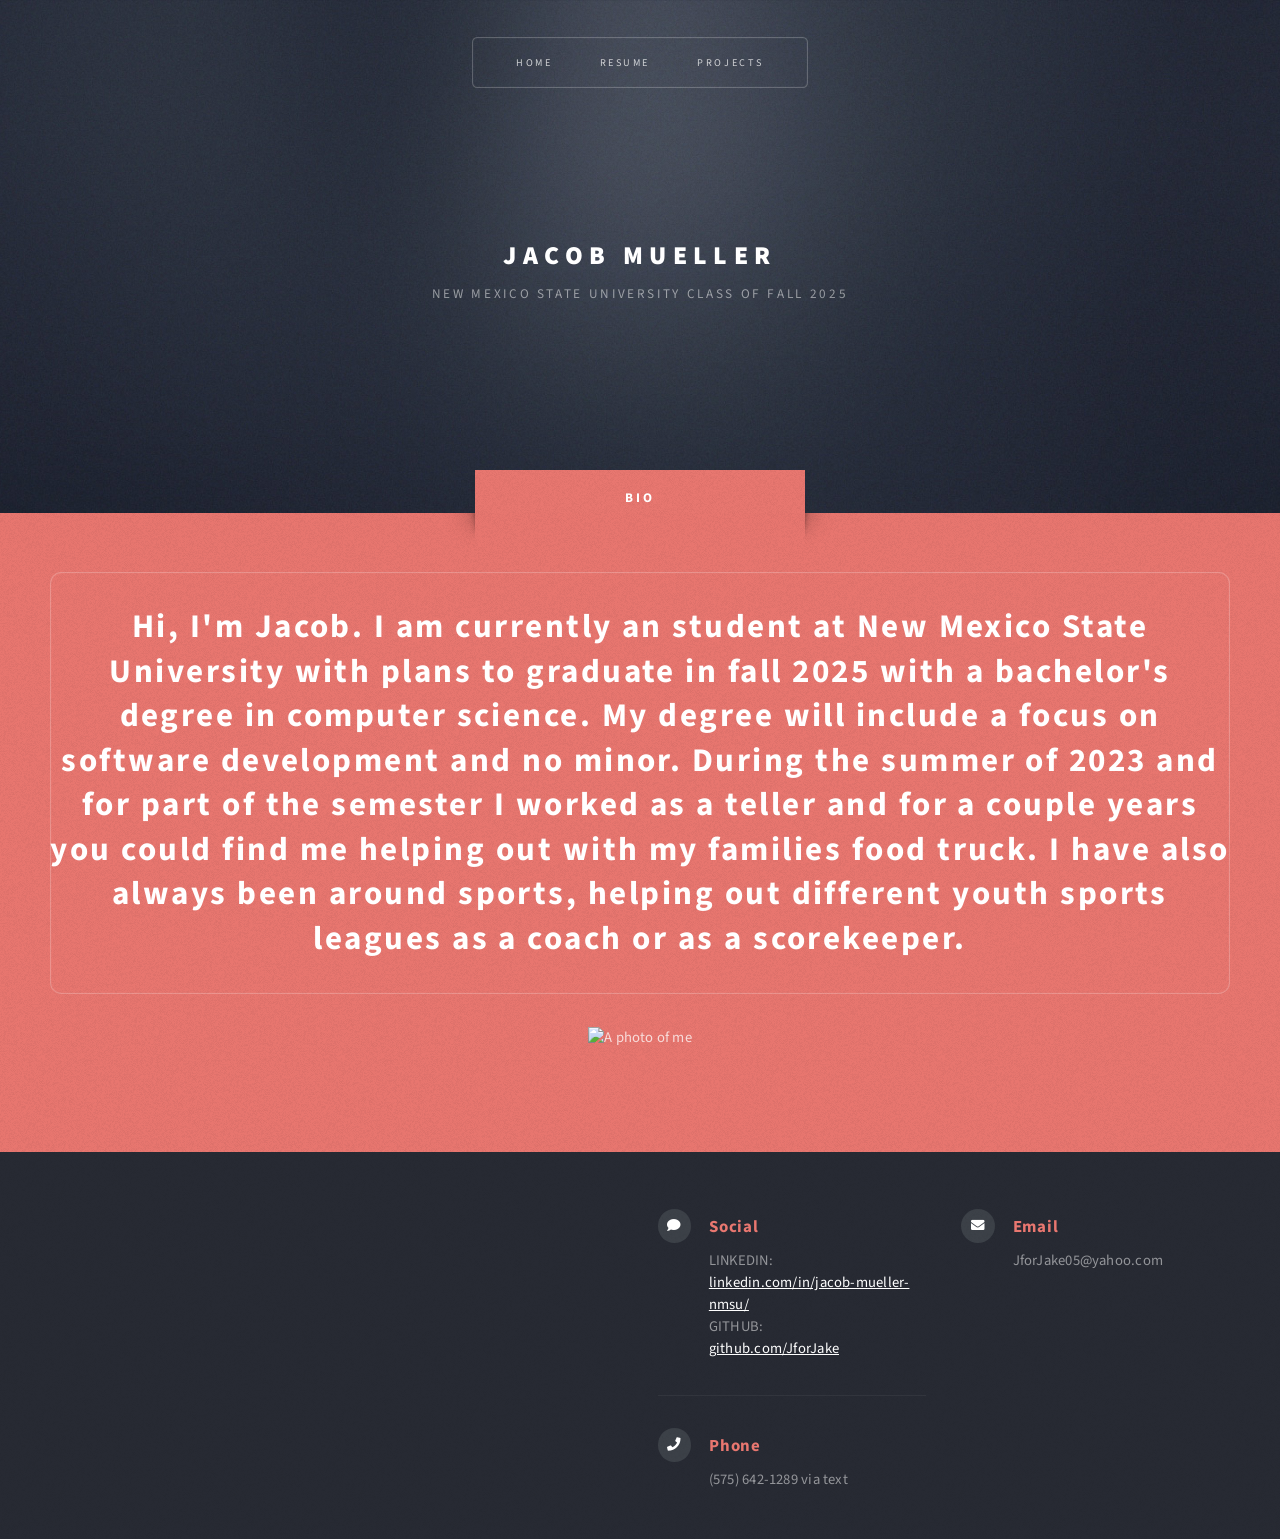
==== commit 466bfe01: "Add files via upload" ====
--- a/Home.html
+++ b/Home.html
@@ -27,8 +27,8 @@
 						<nav id="nav">
 							<ul>
 								<li class="current"><a href="Home.html">Home</a></li>
-								<li><a href="projects.html">Projects</a></li>
 								<li><a href="resume.html">Resume</a></li>
+								<li><a href="Projects.html">Projects</a></li>
 							</ul>
 						</nav>
 
@@ -49,7 +49,7 @@
 					<!-- Image -->
 					<div 
 							<a href="#">
-								<img src="images/selfie.jpg" width="300" height="400" alt="A photo of me" />
+								<img src="res/selfie.jpg" width="300" height="400" alt="A photo of me" />
 							</a>
 						</div>
 					</section>
@@ -70,9 +70,9 @@
 												<section>
 													<h3 class="icon solid fa-comment">Social</h3>
 													<p>
-														<a>LINKEDIN:</a><br />
+														LINKEDIN:<br />
 														<a href="https://www.linkedin.com/in/jacob-mueller-nmsu/">linkedin.com/in/jacob-mueller-nmsu/</a><br />
-														<a>GITHUB:</a><br />
+														GITHUB:<br />
 														<a href="https://github.com/JforJake">github.com/JforJake</a>
 													</p>
 												</section>
@@ -81,7 +81,7 @@
 												<section>
 													<h3 class="icon solid fa-envelope">Email</h3>
 													<p>
-														<a href="#">JforJake05@yahoo.com</a>
+														JforJake05@yahoo.com
 													</p>
 												</section>
 											</div>
--- a/assets/css/main.css
+++ b/assets/css/main.css
@@ -1457,11 +1457,21 @@
 	}
 
 		header.style1 h2 {
-			font-weight: 700;
-			font-size: 2em;
-			letter-spacing: 0.075em;
-			line-height: 1.5em;
-		}
+  			font-weight: 700;
+  			font-size: 2em;
+  			letter-spacing: 0.075em;
+  			line-height: 1.5em;
+
+  			color: #0066cc; /* blue-ish like a link */
+  			text-decoration: underline;
+  			cursor: pointer; /* makes the cursor a hand */
+  			transition: color 0.2s ease; /* smooth hover */
+		}
+
+		header.style1 h2:hover {
+  			color: #004999; /* darker shade on hover */
+		}
+
 
 		header.style1 p {
 			color: #b1b4b9;
@@ -1620,6 +1630,13 @@
 			width: 100%;
 			margin: 0 0 2em 0;
 		}
+
+		.side {
+  			display: inline-block;
+  			width: 48%;
+  			vertical-align: middle;
+		}
+
 
 /* Button */
 
@@ -2061,7 +2078,7 @@
 		justify-content: center;
 		position: relative;
 		height: 24em;
-		background: url("../../images/banner.jpg") center center;
+		background: url("../../res/banner.jpg") center center;
 		background-size: cover;
 		padding: 0;
 	}
